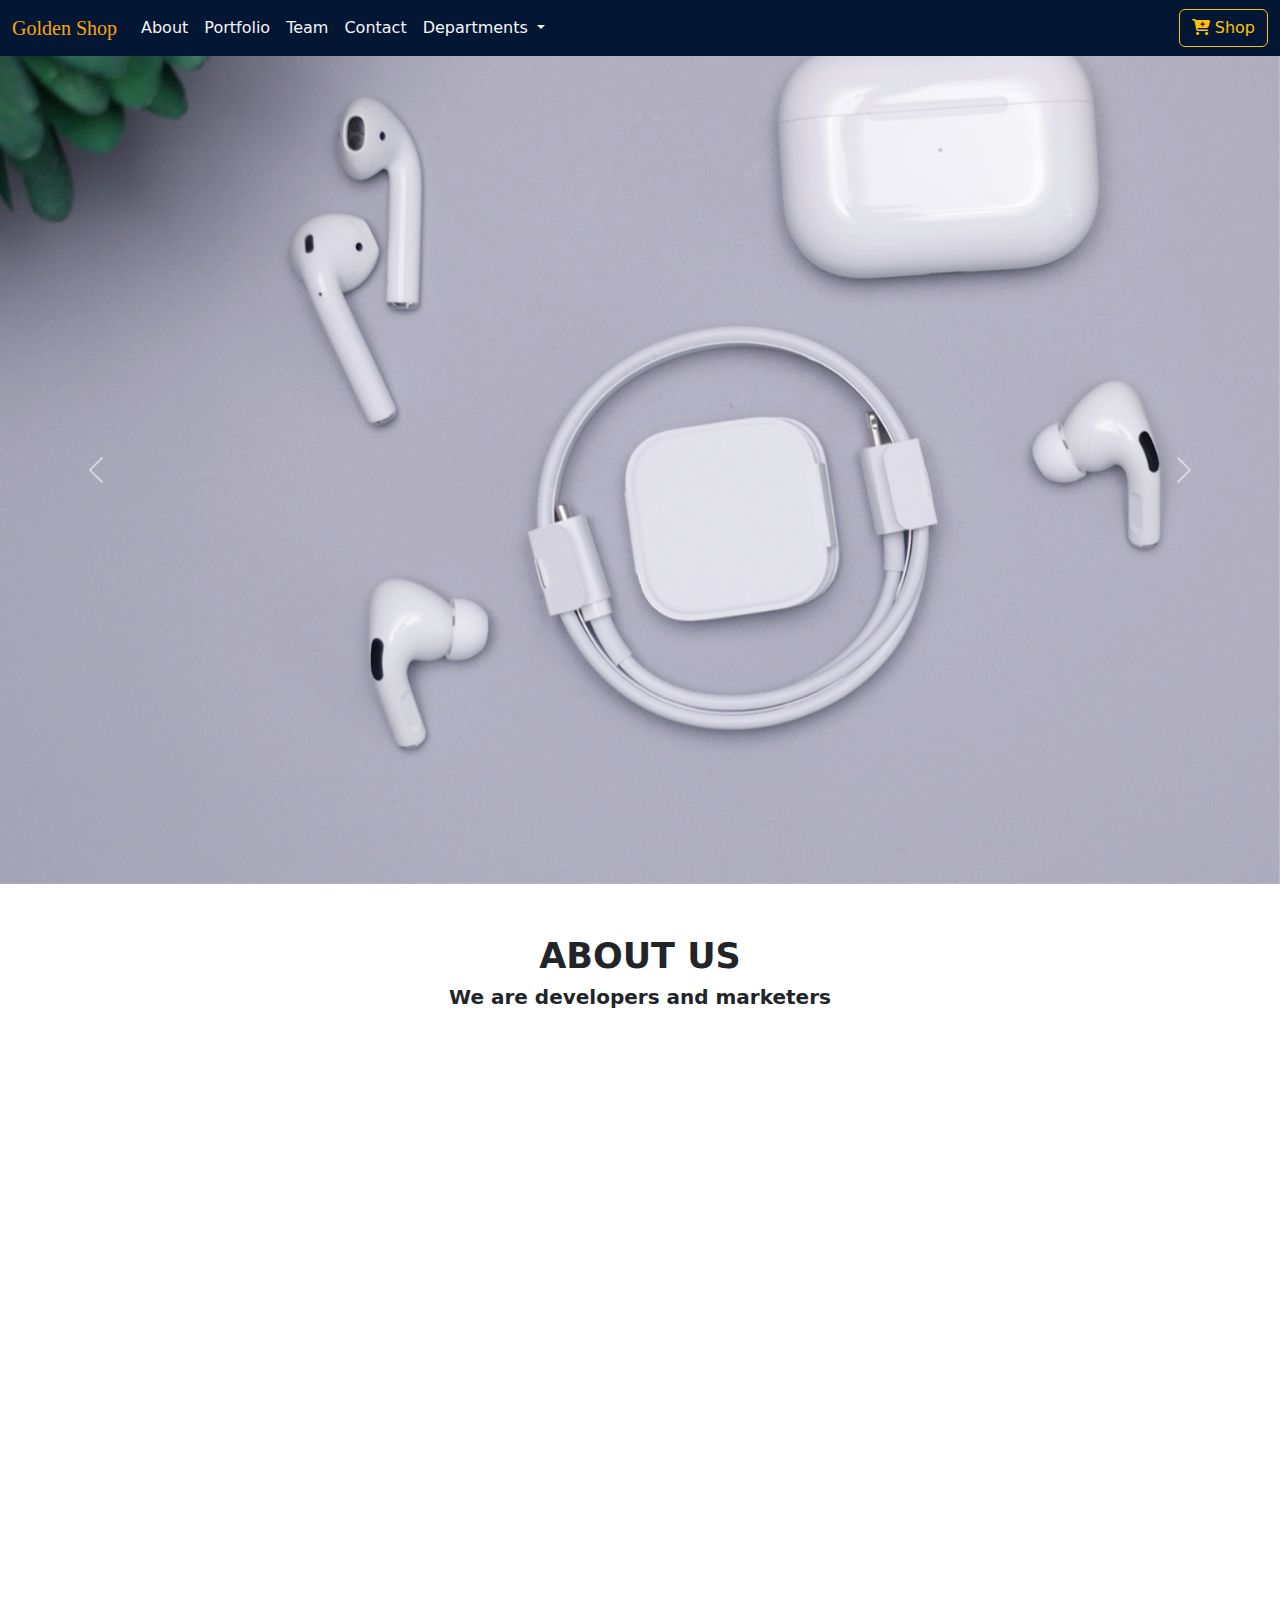
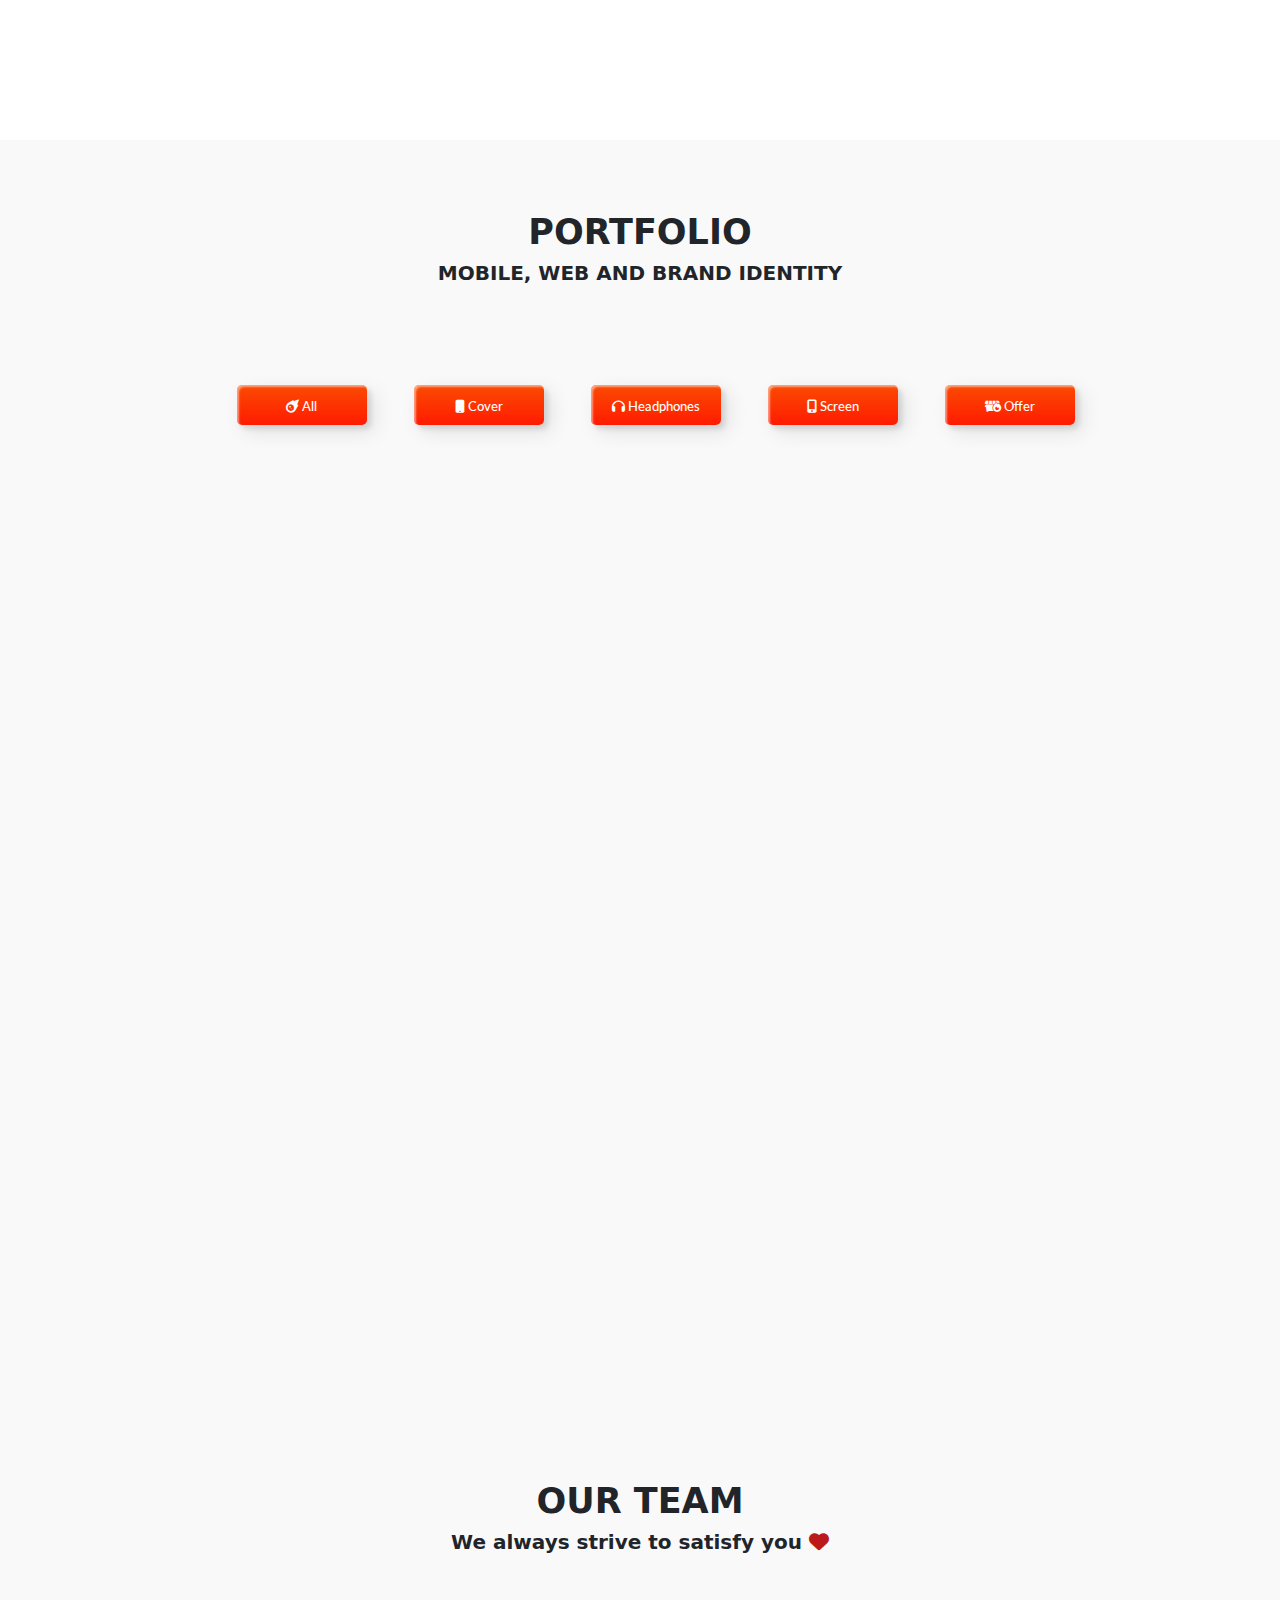
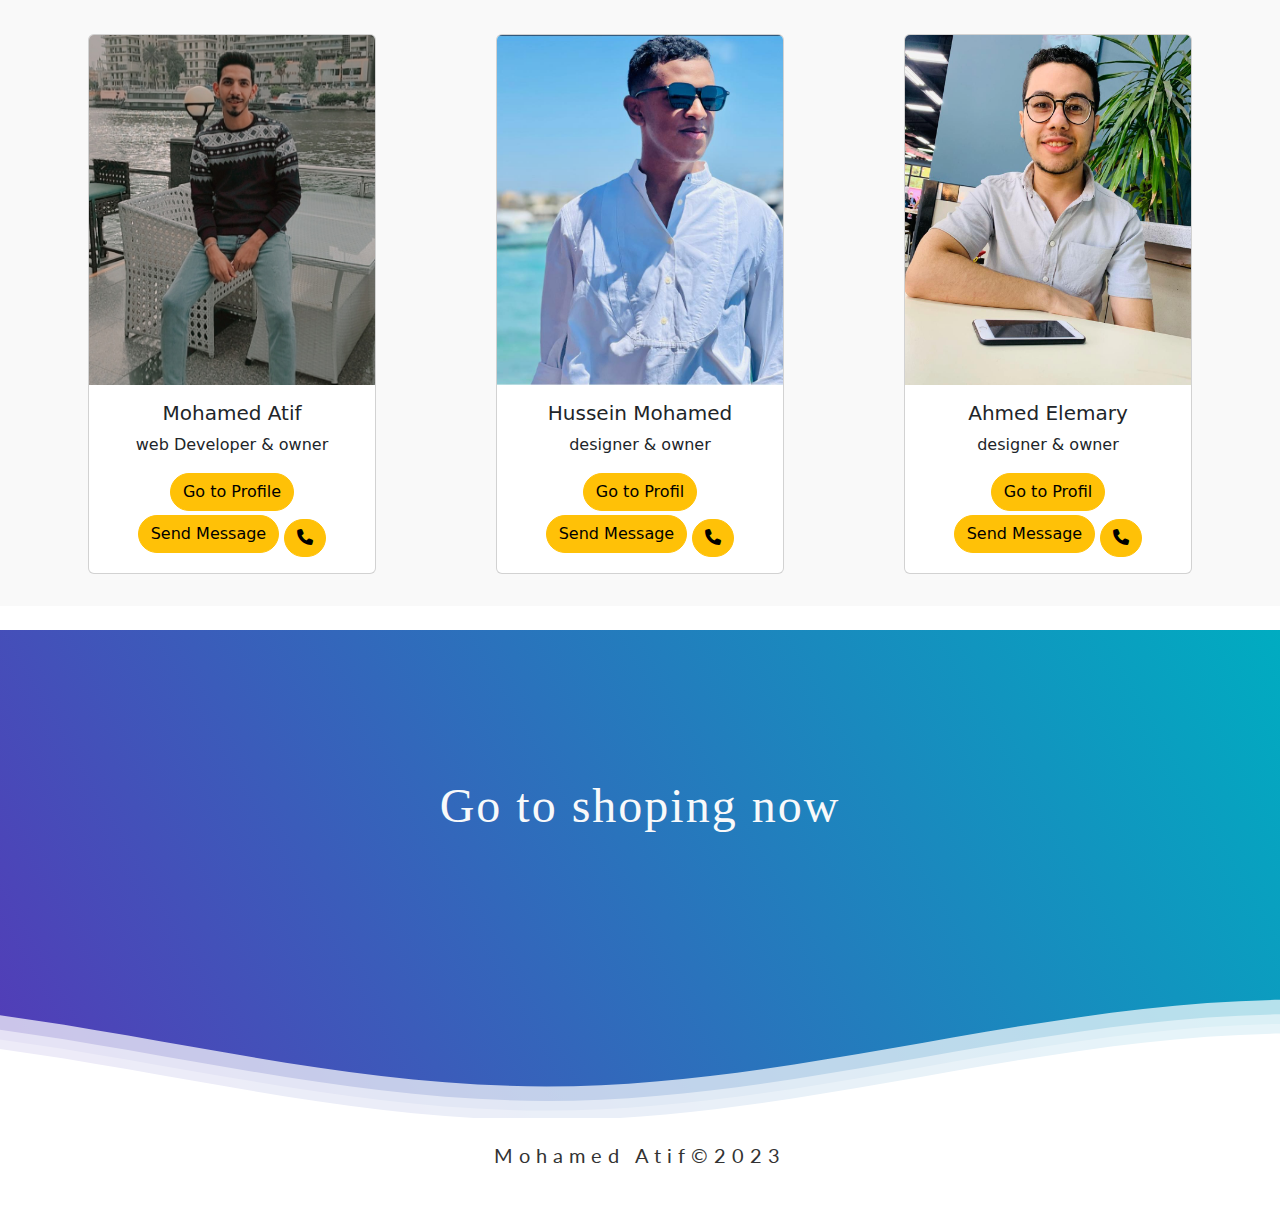
==== index.html @ f769de76 "yossef" ====
<!DOCTYPE html>
<html lang="en">
<head>
    <meta charset="UTF-8">
    <meta name="viewport" content="width=device-width, initial-scale=1.0">
    <!-- <link rel="stylesheet" href="css/all.min.css"> -->
    <link rel="stylesheet" href="bootstrap.min.css">
    <link rel="stylesheet" href="css/style-index.css">
    <link rel="stylesheet" href="css/style-foter.css">
    <!-- img-icon -->
    <link rel="icon" href="https://cdn1.vectorstock.com/i/1000x1000/32/60/shopping-cart-abstract-buy-speed-gold-logo-vector-15003260.jpg">
    <!-- icon -->
    <link rel="stylesheet" href="css/all.min.css">
    <link rel="preconnect" href="https://fonts.googleapis.com">
    <link rel="preconnect" href="https://fonts.gstatic.com" crossorigin>
    <link rel="preconnect" href="https://fonts.googleapis.com">
    <link rel="preconnect" href="https://fonts.gstatic.com" crossorigin>
    <link href="https://fonts.googleapis.com/css2?family=Amiri+Quran&display=swap" rel="stylesheet">
  <title>Gplden Shop</title>
</head>
   <script async src='https://stackwhats.com/pixel/1b145a1a2afefcfa6373a8be31edff'></script>
<body>
  <nav class="navbar navbar-expand-lg bg-primary-subtle" data-bs-theme="dark">
    <div class="container-fluid">
       <a class="navbar-brand" href="index.html">Golden Shop</a>
      <button class="navbar-toggler" type="button" data-bs-toggle="collapse" data-bs-target="#navbarSupportedContent" aria-controls="navbarSupportedContent" aria-expanded="false" aria-label="Toggle navigation">
         <span class="navbar-toggler-icon"></span>
      </button>
      <div class="collapse navbar-collapse" id="navbarSupportedContent">
        <ul class="navbar-nav me-auto mb-2 mb-lg-0">
          <li class="nav-item">
            <a class="nav-link" href="#about">About</a>
          </li>
          <li class="nav-item">
            <a class="nav-link" href="#portfolio">Portfolio</a>
          </li>
          <li class="nav-item">
            <a class="nav-link" href="#team">Team</a>
          </li>
          <li class="nav-item">
            <a class="nav-link" href="#contact">Contact</a>
          </li>
          <div class="dropdown">
            <button class="btn nav-link active dropdown-toggle " type="button" data-bs-toggle="dropdown" aria-expanded="false">
              Departments
            </button>
            <ul class="dropdown-menu bg-primary-subtle">
              <li><a class="dropdown-item" href="cover.html"> جرابات </a></li>
              <li><a class="dropdown-item" href="Screen.html">اسكرينات</a></li>
              <li><a class="dropdown-item" href="Headphones.html">سماعات</a></li>
              <li><a class="dropdown-item" href="Offer.html">العروض</a></li>
              <li><hr class="dropdown-divider"></li>
              <li><a class="dropdown-item" href="suggestions.html">اقتراحات</a></li>
            </ul>
          </div>
        </ul>
        <form class="d-flex " role="search">
          <a href="order.html"><button type="button" class="btn btn-outline-warning "><i class="fa-solid fa-cart-plus fa-bounce"></i> Shop</button></a>
        </form>
      </div>
    </div>
  </nav>
  <!-- carousel -->
  <div id="carouselExampleAutoplaying" class="carousel slide" data-bs-ride="carousel">
    <div class="carousel-inner">
      <div class="carousel-item active img-1">
      </div>
      <div class="carousel-item  img-2">
      </div>
      <div class="carousel-item  img-3">
      </div>
    </div>
    <button class="carousel-control-prev" type="button" data-bs-target="#carouselExampleAutoplaying" data-bs-slide="prev">
      <span class="carousel-control-prev-icon" aria-hidden="true"></span>
      <span class="visually-hidden">Previous</span>
    </button>
    <button class="carousel-control-next" type="button" data-bs-target="#carouselExampleAutoplaying" data-bs-slide="next">
      <span class="carousel-control-next-icon" aria-hidden="true"></span>
      <span class="visually-hidden">Next</span>
    </button>
  </div>
  <!-- about section -->
<section id="about">
	<div class="container">
		<div class="row">
			<div class="col-md-12 col-sm-12 text-center">
				<h1 class="heading bold">ABOUT US</h1>
				<h2 class="subheading">We are developers and marketers</h2>
			</div>
			<div class="col-lg-4 col-md-4 col-sm-4 wow fadeInUp" data-wow-delay="0.6s">
				<i class="fa fa-cloud"></i>
					<h3>Planning</h3>
					<p>We hope in the future to satisfy you &Thank you for visiting our website.</p>
			</div>
			<div class="col-lg-4 col-md-4 col-sm-4 wow fadeInUp" data-wow-delay="0.9s">
				<i class="fa fa-laptop"></i>
					<h3>Developing</h3>
					<p>We are happy to provide any suggestions for the development of our products <a href="suggestions.html">hear</a> </p>
			</div>
			<div class="col-lg-4 col-md-4 col-sm-4 wow fadeInUp" data-wow-delay="1s">
				<i class="fa fa-globe"></i>
					<h3>Launching</h3>
					<p>We hope to be widely spread to facilitate sales everywhere</p>
			</div>
			<div class="col-md-6 col-sm-6 wow fadeInUp" data-wow-delay="0.6s">
				<!--  -->
        <div class=" mb-3 no " style="max-width: 540px;">
        </div>
        <!--  -->
			</div>
			<div class="col-md-6 col-sm-6 wow fadeInUp" data-wow-delay="0.9s">
				<h3>Our Focus</h3>
				<p>It is important to have a good customer service, customer service provider.</p>
				<span><i class="fa-solid fa-wand-magic-sparkles" style="color: #000000;"></i> design</span>
					<div class="progress">
						<div class="progress-bar progress-bar-primary" role="progressbar" aria-valuenow="80" aria-valuemin="0" aria-valuemax="100" style="width: 95%;"></div>
					</div>
				<span><i class="fa-solid fa-handshake"></i> customer satisfaction</span>
					<div class="progress">
						<div class="progress-bar progress-bar-primary " role="progressbar" aria-valuenow="90" aria-valuemin="0" aria-valuemax="100" style="width: 98%;"></div>
					</div>
				<span><i class="fa-solid fa-hand-holding-heart"></i> credibility</span>
					<div class="progress">
						<div class="progress-bar progress-bar-primary" role="progressbar" aria-valuenow="75" aria-valuemin="0" aria-valuemax="100" style="width: 95%;"></div>
					</div>
          <span><i class="fa-solid fa-truck" style="color: #000000;"></i> Delivery</span>
					<div class="progress">
						<div class="progress-bar progress-bar-primary" role="progressbar" aria-valuenow="75" aria-valuemin="0" aria-valuemax="100" style="width: 98%;"></div>
					</div>
			</div>
		</div>
	</div>
</section>
<!-- portfolio section -->
<div id="portfolio">
  <div class="row">
    <div class="col-md-12 col-sm-12">
       <h1 class="heading bold">PORTFOLIO</h1>
       <h2 class="subheading">MOBILE, WEB AND BRAND IDENTITY</h2>
      <!-- ISO section -->
      <div class="iso-section">
        <ul class="filter-wrapper clearfix d-flex justify-content-evenly">
          <div class="frame">
            <li><a href="#" data-filter="*" class="selected opc-main-bg"> <button class="custom-btn btn-5"><span><i class="fa-solid fa-meteor fa-bounce"></i> All</span></button></a></li>
            <li> <a href="#" class="opc-main-bg" data-filter=".cover"> <button class="custom-btn btn-5"><span> <i class="fa-solid fa-mobile fa-bounce"></i> Cover</span></button></a></li>
            <li><a href="#" class="opc-main-bg" data-filter=".headphones"> <button class="custom-btn btn-5"><span><i class="fa-solid fa-headphones fa-bounce"> </i> Headphones</span></button></a></li>
            <li><a href="#" class="opc-main-bg" data-filter=".screen"> <button class="custom-btn btn-5"><span><i class="fa-solid fa-mobile-screen-button fa-bounce"></i> Screen</span></button></a></li>
            <li><a href="#" class="opc-main-bg" data-filter=".offer"> <button class="custom-btn btn-5"><span><i class="fa-solid fa-dumpster-fire fa-bounce"></i> Offer</span></button></a></li>
          </div>
        </ul>
        <div class="iso-box-section wow fadeIn" data-wow-delay="0.9s">
          <div class="iso-box-wrapper col4-iso-box">
            <div class="iso-box html cover mobile col-lg-4 col-md-4 col-sm-6 col-xs-6 onee">
               <a href="images/portfolio-img1.jpg" data-lightbox-gallery="portfolio-gallery"><img src="images/portfolio-img1.jpg" alt="portfolio img"></a>
            </div>
            <div class="iso-box cover col-md-4 col-lg-4 col-sm-6 col-xs-6 onee">
               <a href="images/portfolio-img2.jpg" data-lightbox-gallery="portfolio-gallery"><img src="images/portfolio-img2.jpg" alt="portfolio img"></a>
            </div>
            <div class="iso-box html cover col-lg-4 col-md-4 col-sm-6 col-xs-12 onee">
               <a href="images/portfolio-img3.jpg" data-lightbox-gallery="portfolio-gallery"><img src="images/portfolio-img3.jpg" alt="portfolio img"></a>
            </div>
            <div class="iso-box headphones col-lg-4 col-md-4 col-sm-6 col-xs-12 onee">
               <a href="images/Headphones1.jpg" data-lightbox-gallery="portfolio-gallery"><img src="images/Headphones1.jpg" alt="portfolio img"></a>
            </div>
            <div class="iso-box headphones  col-lg-4 col-md-4 col-sm-12 col-xs-6 onee">
               <a href="images/Headphones3.jpg" data-lightbox-gallery="portfolio-gallery"><img src="images/Headphones3.jpg" alt="portfolio img"></a>
            </div>
            <div class="iso-box headphones  col-lg-4 col-md-4 col-sm-6 col-xs-6 onee">
               <a href="images/Headphones5.jpg" data-lightbox-gallery="portfolio-gallery"><img src="images/Headphones5.jpg" alt="portfolio img"></a>
            </div>
            <div class="iso-box screen col-lg-4 col-md-4 col-sm-6 col-xs-6 onee">
               <a href="images/Screen1.jpg" data-lightbox-gallery="portfolio-gallery"><img src="images/Screen1.jpg" alt="portfolio img"></a>
            </div>           
            <div class="iso-box screen  col-lg-4 col-md-4 col-sm-6 col-xs-6 onee">
               <a href="images/Screen2.jpg" data-lightbox-gallery="portfolio-gallery"><img src="images/Screen2.jpg" alt="portfolio img"></a>
            </div>   
            <div class="iso-box screen col-lg-4 col-md-4 col-sm-6 col-xs-6 onee">
               <a href="images/Screen3.jpg" data-lightbox-gallery="portfolio-gallery"><img src="images/Screen3.jpg" alt="portfolio img"></a>
            </div>
          </div>
        </div>
      </div>
    </div>
  </div>
<!-- team section -->
<section id="team">
		<div class="row">
			<div class="col-md-12 col-sm-12 team ">
				<h1 class="heading bold">OUR TEAM</h1>
				<h2 class="subheading">We always strive to satisfy you <i class="fa-sharp fa-solid fa-heart" style="color: #bc1a1a;"></i></h2>
			</div>
      <div class=" carrd d-flex justify-content-around">
        <div class="card" style="width: 18rem;">
          <a href=".." class="card-img-top card-img-1" alt="..."> </a>
          <div class="card-body">
            <h5 class="card-title">Mohamed Atif</h5>
            <p class="card-text">web Developer & owner</p>
            <a href="https://www.facebook.com/Mo.Atif22/" class="btn btn-warning m1">Go to Profile</a>
            <!-- info -->
            <a class="send-me btn btn-warning m1" href="mailto:goolden.shop.2@gmail.com" >Send Message</i></a>
            <a href="tel:+201555388872" class="btn btn-warning  m1 mt-2"><i class="fa-solid fa-phone"></i></a>
            <!-- end info -->
          </div>
        </div>
        <div class="card" style="width: 18rem;">
          <a href=".." class="card-img-top card-img-2" alt="..."> </a>
          <div class="card-body ">
            <h5 class="card-title">Hussein Mohamed</h5>
            <p class="card-text">designer & owner</p>
            <a href="https://www.facebook.com/Hossein.Mohamed18" class="btn btn-warning m1">Go to Profil</a>
            <!-- info -->
            <a class="send-me btn btn-warning m1" href="mailto:goolden.shop.2@gmail.com" >Send Message</i></a>
            <a href="tel:+201555388872" class="btn btn-warning  m1 mt-2"><i class="fa-solid fa-phone"></i></a>
            <!-- end info -->
          </div>
        </div>
        <div class="card" style="width: 18rem;">
          <a href=".." class="card-img-top card-img-3" alt="..."> </a>
          <div class="card-body">
            <h5 class="card-title">Ahmed Elemary</h5>
            <p class="card-text">designer & owner</p>
            <a href="https://www.facebook.com/ahmed.eleamry" class="btn btn-warning  m1">Go to Profil</a>
            <!-- info -->
            <a class="send-me btn btn-warning m1" href="mailto:goolden.shop.2@gmail.com" >Send Message</></a>
            <a href="tel:+201555388872" class="btn btn-warning  m1 mt-2"><i class="fa-solid fa-phone"></i></a>
            <!-- end info -->
          </div>
        </div>
      </div>
       </div>
		</div>
</section>

<!-- Footer -->
<div class="header mt-4">
    <div class="inner-header flex">
       <a href="order.html"><h1 class="container text-center text">Go to shoping now</h1></a>
     </div>
  <!--Waves Container-->
  <div>
  <svg class="waves" xmlns="http://www.w3.org/2000/svg" xmlns:xlink="http://www.w3.org/1999/xlink"
  viewBox="0 24 150 28" preserveAspectRatio="none" shape-rendering="auto">
  <defs>
  <path id="gentle-wave" d="M-160 44c30 0 58-18 88-18s 58 18 88 18 58-18 88-18 58 18 88 18 v44h-352z" />
  </defs>
  <g class="parallax">
  <use xlink:href="#gentle-wave" x="48" y="0" fill="rgba(255,255,255,0.7" />
  <use xlink:href="#gentle-wave" x="48" y="3" fill="rgba(255,255,255,0.5)" />
  <use xlink:href="#gentle-wave" x="48" y="5" fill="rgba(255,255,255,0.3)" />
  <use xlink:href="#gentle-wave" x="48" y="7" fill="#fff" />
  </g>
  </svg>
  </div>
  <!--Waves end-->
  </div>
  <!--Header ends-->
  <!--Content starts-->
  <div class="content flex">
    <p> Mohamed Atif©2023 </p>
  </div>
  <!--Content ends-->
    <script src="js/jquery.js"></script>
    <script src="js/smoothscroll.js"></script>
    <script src="js/isotope.js"></script>
    <script src="js/imagesloaded.min.js"></script>
    <script src="js/nivo-lightbox.min.js"></script>
    <script src="js/wow.min.js"></script>
    <script src="js/custom.js"></script>
  <!-- Java Script -->
  <script src="bootstrap.bundle.min.js"></script>
  <!--  -->
</body>
</html>
---- css/style-index.css ----
*{
    margin: 0;
    padding: 0;
    box-sizing: border-box;
}
a{text-decoration: none;}
/* nav */
.navbar-brand{
  color: #fca311;
  font-family: 'Patrick Hand', cursive;
}

.nav-link{
border: none;
color: whitesmoke;
}
.nav-link:hover{
  color: #fca311;
}
.dropdown-item{
  font-family: 'Amiri Quran', serif;
  transition: .3s all linear;
}
.dropdown-item:hover{
background-color: #67656562;
color: #fca311;
font-size: 1.2em;
}
.navbar-expand-lg{
position: static;
top: 0px;
}
/* carousel*/
.img-1 ,.img-2, .img-3{
width: 100%;
height: 92vh;
background-size: cover;
}
.img-1{
background-image: url(/images/portfolio-img6.jpg);
background-attachment: fixed;
background-size: cover;
}
.img-2{
background-image: url(/images/portfolio-img7.jpg);
background-attachment: fixed;
background-size: cover;
}
.img-3{
background-image: url(/images/portfolio-img8.jpg);
background-attachment: fixed;
background-size: cover;
}

/* about section */
#about .col-md-4 .fa {
  background: linear-gradient(60deg, rgba(84,58,183,1) 0%, rgba(0,172,193,1) 100%);
  border-radius: 50%;
  color: #ffc107;
  font-size: 32px;
  width: 80px;
  height: 80px;
  line-height: 80px;
  text-align: center;
  margin-bottom: 10px;
  transform: .5s all liner;
}
#about .col-md-4 .fa:hover{
  font-size: 40px;
  color: gold;
}

.row{
  margin: 1em;
}
.heading{
  margin-top: 1em;
  font-size: 35px;
  font-weight: bold;
}
.subheading {
  font-size: 20px;
  font-weight: bold;
  padding-bottom: 2em;

}
#about .col-md-6 {
  padding-top: 50px;
}
#about .col-md-6 h3 {
  padding-top: 0%;
  padding-bottom: 0px;
}
#about .col-md-6 p {
  padding-bottom: 30px;
}
#about .col-md-6 .mb-3 {
  width: 100%;
  height: 45vh;
  background-image: url(/img/cover1.jpg);
  background-size: cover;
}
.no{
  transition: .3s all linear;
}
 .no:hover{
  border-radius: none;
  transform: translateY(-20px);
}
#about span {
  display: block;
  padding-bottom: 6px;
  margin-top: 7px;
}
#about .progress {
  border-radius:10px;
  box-shadow: none;
  height: 13px;
}
#about .progress .progress-bar-primary {
  background: #FFD321;
  
}

/* team section */
#team {
  text-align: center;
}
/* .team{
  background-image: url(/images/team1.jpg);
  background-size: cover;
  background-attachment: fixed;

} */
.card{

    width: 18rem;
    margin-top: 2em;
    margin-bottom: 2em;
    height: 60vh;
  }

#team h3 {
  color: #202020;
  line-height: 4px;
}
#team .team-des {
  padding-top: 20px;
  padding-bottom: 40px;
}
/* button */
.carrd { 
  flex-wrap: wrap;
  background-image: url(/images/team3.jpg);
  background-size: cover;
  background-attachment: fixed; 
}
.iso-box{
  transition: .5s all linear;
}
 .iso-box:hover{
   transform:scale(.9);
   color: white;
}
.card{
  /* margin-bottom: 2em; */
  transition: .1s all ease-in-out; 
}
.card:hover{
	/* transform: translateY(-20px); */
  border: none;
  backdrop-filter: blur(2px);
  background: rgb(255 255 255 / 13%);
  color:white;
}
.card-img-1{
  background-image: url(/img/mohamed\ atif1.jpg);
  background-size: cover;
  height: 100vh;
  transition: .3s all linear;
  cursor:pointer;
}
.card-img-2{
  background-image: url(/img/Hussien.jpg);
  background-size: cover;
  height: 100vh;
  transition: .3s all linear;
  cursor:pointer;
}
.card-img-3{
  background-image: url(/img/Ahmed.jpg);
  background-size: cover;
  height: 100vh;
  transition: .3s all linear;
  cursor:pointer;
}
.card-img-top:hover {
border-radius: 50%;
box-shadow: 0 15px 35px rgba(0, 0, 0, 0.5);

}
.m1{
  border-radius: 20px;
}
/*  */
/* portfolio section */
.port{
  margin: 10px;
}
#portfolio {
  padding-top: 20px;
  background: #f9f9f9;
  text-align: center;
  }
#portfolio .container {
  width: 100%;
  padding: 0;
  margin: 0;
}
#portfolio .col-md-4 {
  padding: 0;
  margin: 0;
}
#portfolio img {
  width: 100%;
  transition: all 0.4s ease-in-out;
}
/* FILTER CSS */
.filter-wrapper {
    width: 100%;
    margin: 0px 0 0px 0;
    overflow: hidden;
    text-align: center;
    flex-wrap: wrap;
}
.filter-wrapper li {
    display: inline-block;
    margin: 4px;
}
.filter-wrapper li a {
    color: #999999;
    font-size: 13px;
    font-weight: bold;
    letter-spacing: 2px;
    text-transform: uppercase;
    padding: 8px 17px;
    display: block;
    text-decoration: none;
    transition: all 0.4s ease-in-out;
}

.iso-box-section {
    width: 100%;
}
.iso-box-wrapper {
    width: 100%;
    padding: 0;
    clear: both;
    position: relative;
}
.iso-box {
    position: relative;
    min-height: 50px;
    float: left;
    overflow: hidden;
    margin-bottom: 20px;
}
.iso-box > a {
    display: block;
    width: 100%;
    height: 100%;
    overflow: hidden;
}
.iso-box > a {
    display: block;
    width: 100%;
    height: 100%;
    overflow: hidden;
}
.fluid-img {
  width: 100%;
  display: block;
} 

@media screen and (min-width: 992px) {
  @-moz-document url-prefix() {
    #portfolio .col-lg-4,
    #portfolio .col-md-4 {
      width: 33.333%;
    }
  }    
}

@media ( max-width: 980px ) {
  .custom-navbar .navbar-brand {
    font-size: 24px;
  }
  #about img {
    padding-top: 40px;
  }
  #contact form {
    padding-top: 30px;
  }
}

@media screen and (max-width: 767px) {
  .contact-info-box { margin-bottom: 20px; }
  .contact-info-box:last-child { margin-bottom: 0; }
}

@media (max-width: 450px) {
  .heading {
    font-size: 40px;
  }
  #about .col-md-4 .fa {
    margin-top: 32px;
  }
  #contact h3 {
    font-size: 16px;
    padding-bottom: 40px;
  }
}

.frame {
  width: 90%;
  margin: 40px auto;
  text-align: center;
}
.custom-btn {
  width: 130px;
  height: 40px;
  color: #fff;
  border-radius: 5px;
  padding: 10px 25px;
  font-family: 'Lato', sans-serif;
  font-weight: 500;
  background: transparent;
  cursor: pointer;
  transition: all 0.3s ease;
  position: relative;
  display: inline-block;
   box-shadow:inset 2px 2px 2px 0px rgba(255,255,255,.5),
   7px 7px 20px 0px rgba(0,0,0,.1),
   4px 4px 5px 0px rgba(0,0,0,.1);
  outline: none;
}
/* 1 */
.btn-1 {
  background: rgb(6,14,131);
  background: linear-gradient(0deg, rgba(6,14,131,1) 0%, rgba(12,25,180,1) 100%);
  border: none;
}
.btn-1:hover {
   background: rgb(0,3,255);
background: linear-gradient(0deg, rgba(0,3,255,1) 0%, rgba(2,126,251,1) 100%);
}
/* 5 */
.btn-5 {
  width: 130px;
  height: 40px;
  line-height: 42px;
  padding: 0;
  border: none;
  background: rgb(35, 5, 1);
  background: linear-gradient(0deg, rgba(255,27,0,1) 0%, rgba(251,75,2,1) 100%);
}
.btn-5:hover {
  color: #f0094a;
  background: transparent;
   box-shadow:none;
}
.btn-5:before,
.btn-5:after{
  content:'';
  position:absolute;
  top:0;
  right:0;
  height:2px;
  width:0;
  background: #f0094a;
  box-shadow:
   -1px -1px 5px 0px #fff,
   7px 7px 20px 0px #0003,
   4px 4px 5px 0px #0002;
  transition:400ms ease all;
}
.btn-5:after{
  right:inherit;
  top:inherit;
  left:0;
  bottom:0;
}
.btn-5:hover:before,
.btn-5:hover:after{
  width:100%;
  transition:800ms ease all;
}
.inner-header a>h1{
  font-family: 'Courgette', cursive;
  color: #f8f9fa;
}
/*  */

/* medai */
@media screen and (max-width:500px){
  .img-1{
    background-image: url(/images/img-maida-1.jpg);
    background-size: cover;
    }
    .img-2{
    background-image: url(/images/img-maida-2.jpg);
    background-size: cover;
    }
    .img-3{
    background-image: url(/images/img-maida-3.jpg);
    background-size: cover;
    }
}
@media screen and (min-width:501px) and (max-width:712){
  .img-1{
    background-image: url(/images/Headphones1.jpg);
    background-size: cover;
    }
    .img-2{
    background-image: url(/images/Headphones2.jpg);
    background-size: cover;
    }
    .img-3{
    background-image: url(/images/Headphones3.jpg);
    background-size: cover;
    }
}
---- css/style-foter.css ----
/* foter */
@import url(//fonts.googleapis.com/css?family=Lato:300:400);
.inner-header h1 {
  font-family: 'Lato', sans-serif;
  font-weight:300;
  letter-spacing: 2px;
  font-size:48px;
}
.content p {
  font-family: 'Lato', sans-serif;
  letter-spacing: 6px;
  font-size: 20px;
  color: #333333;
}
.header {
  position:relative;
  text-align:center;
  background: linear-gradient(60deg, rgba(84,58,183,1) 0%, rgba(0,172,193,1) 100%);
  color:white;
}
.logo {
  width:50px;
  fill:white;
  padding-right:15px;
  display:inline-block;
  vertical-align: middle;
}

.inner-header {
  border-top-left-radius:10px ;
  height:40vh;
  width:100%;
  margin: 0;
  padding: 0;
}

.flex { /*Flexbox for containers*/
  display: flex;
  justify-content: center;
  align-items: center;
  text-align: center;
}

.waves {
  position:relative;
  width: 100%;
  height:15vh;
  margin-bottom:-7px; /*Fix for safari gap*/
  min-height:100px;
  max-height:150px;
}

.content {
  position:relative;
  height:10vh;
  text-align:center;
  background-color: white;
}
/* Animation */

.parallax > use {
  animation: move-forever 25s cubic-bezier(.55,.5,.45,.5)     infinite;
}
.parallax > use:nth-child(1) {
  animation-delay: -2s;
  animation-duration: 7s;
}
.parallax > use:nth-child(2) {
  animation-delay: -3s;
  animation-duration: 10s;
}
.parallax > use:nth-child(3) {
  animation-delay: -4s;
  animation-duration: 13s;
}
.parallax > use:nth-child(4) {
  animation-delay: -5s;
  animation-duration: 20s;
}
@keyframes move-forever {
  0% {
   transform: translate3d(-90px,0,0);
  }
  100% { 
    transform: translate3d(85px,0,0);
  }
}
/*Shrinking for mobile*/
@media (max-width: 768px) {
  .waves {
    height:40px;
    min-height:40px;
  }
  .content {
    height:30vh;
  }
  h1 {
    font-size:24px;
  }
}
.one{
  background-image: url(/img/screen.jpg);
}
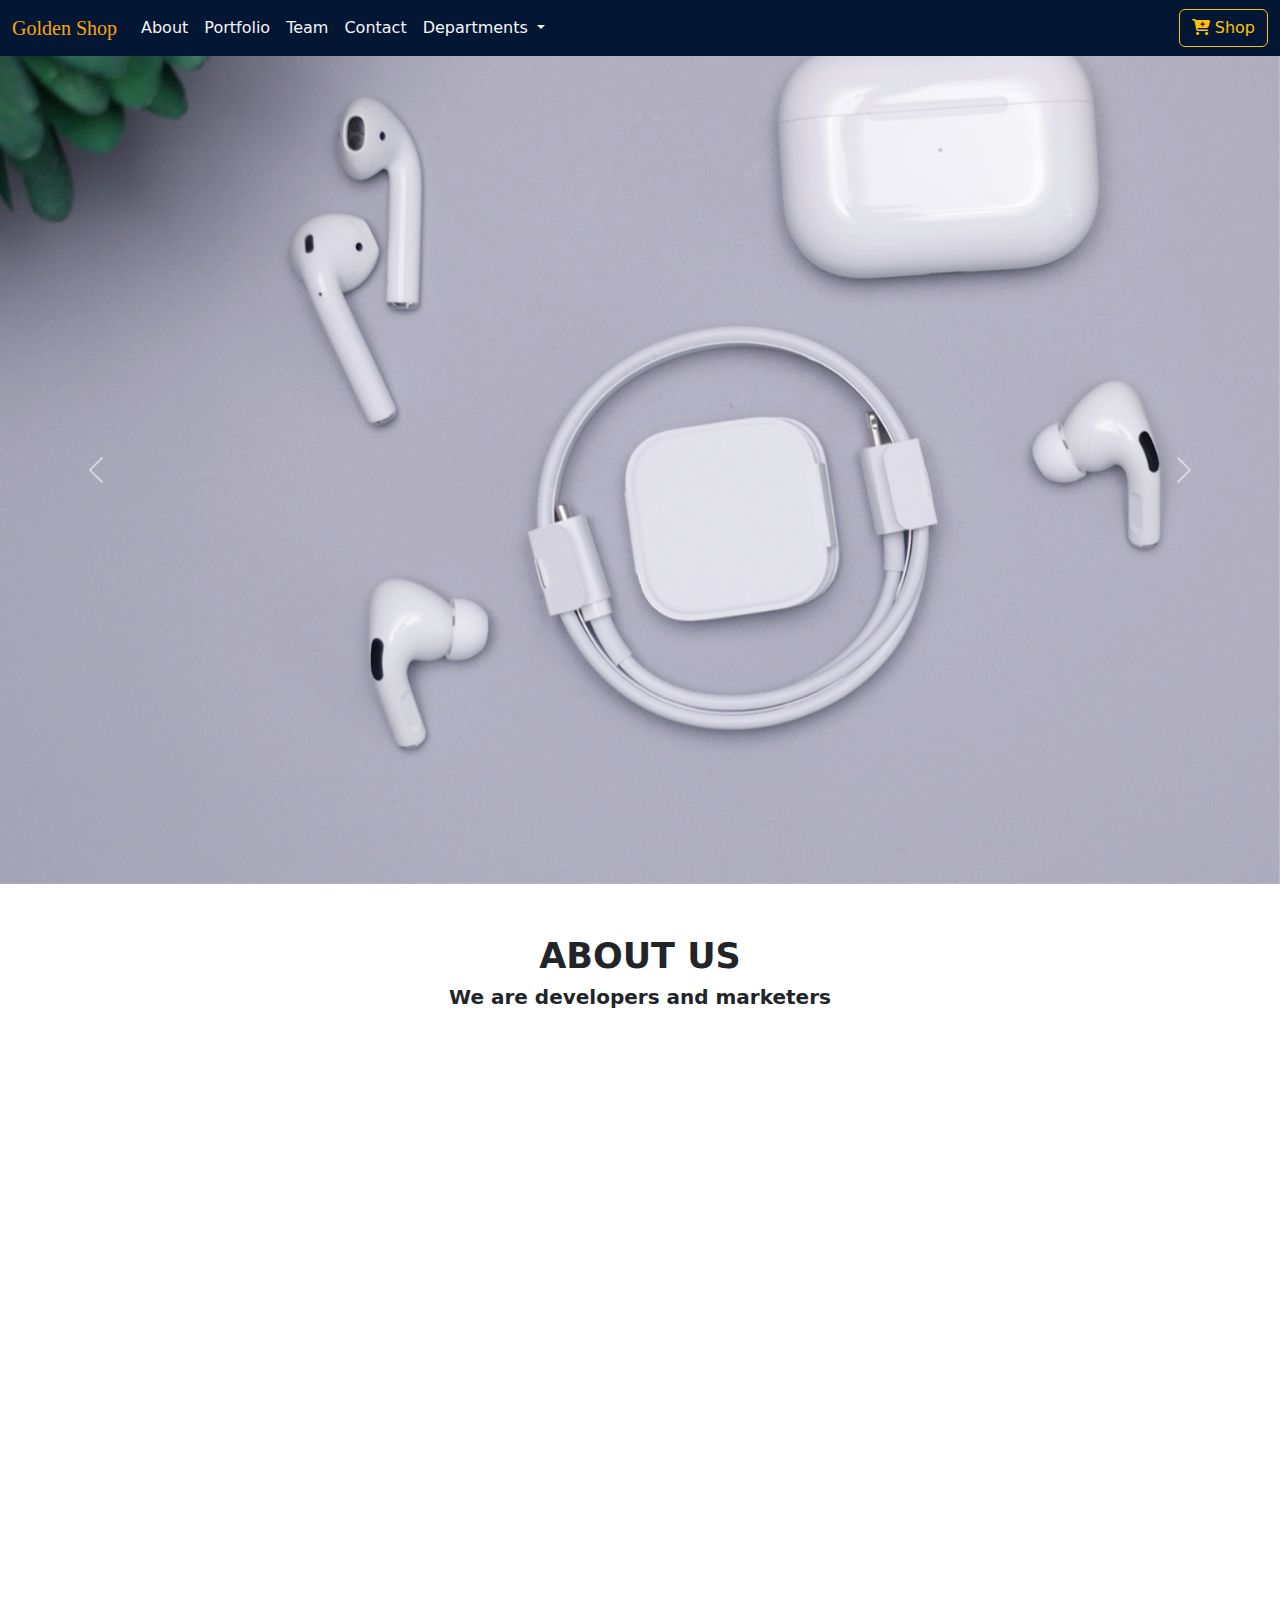
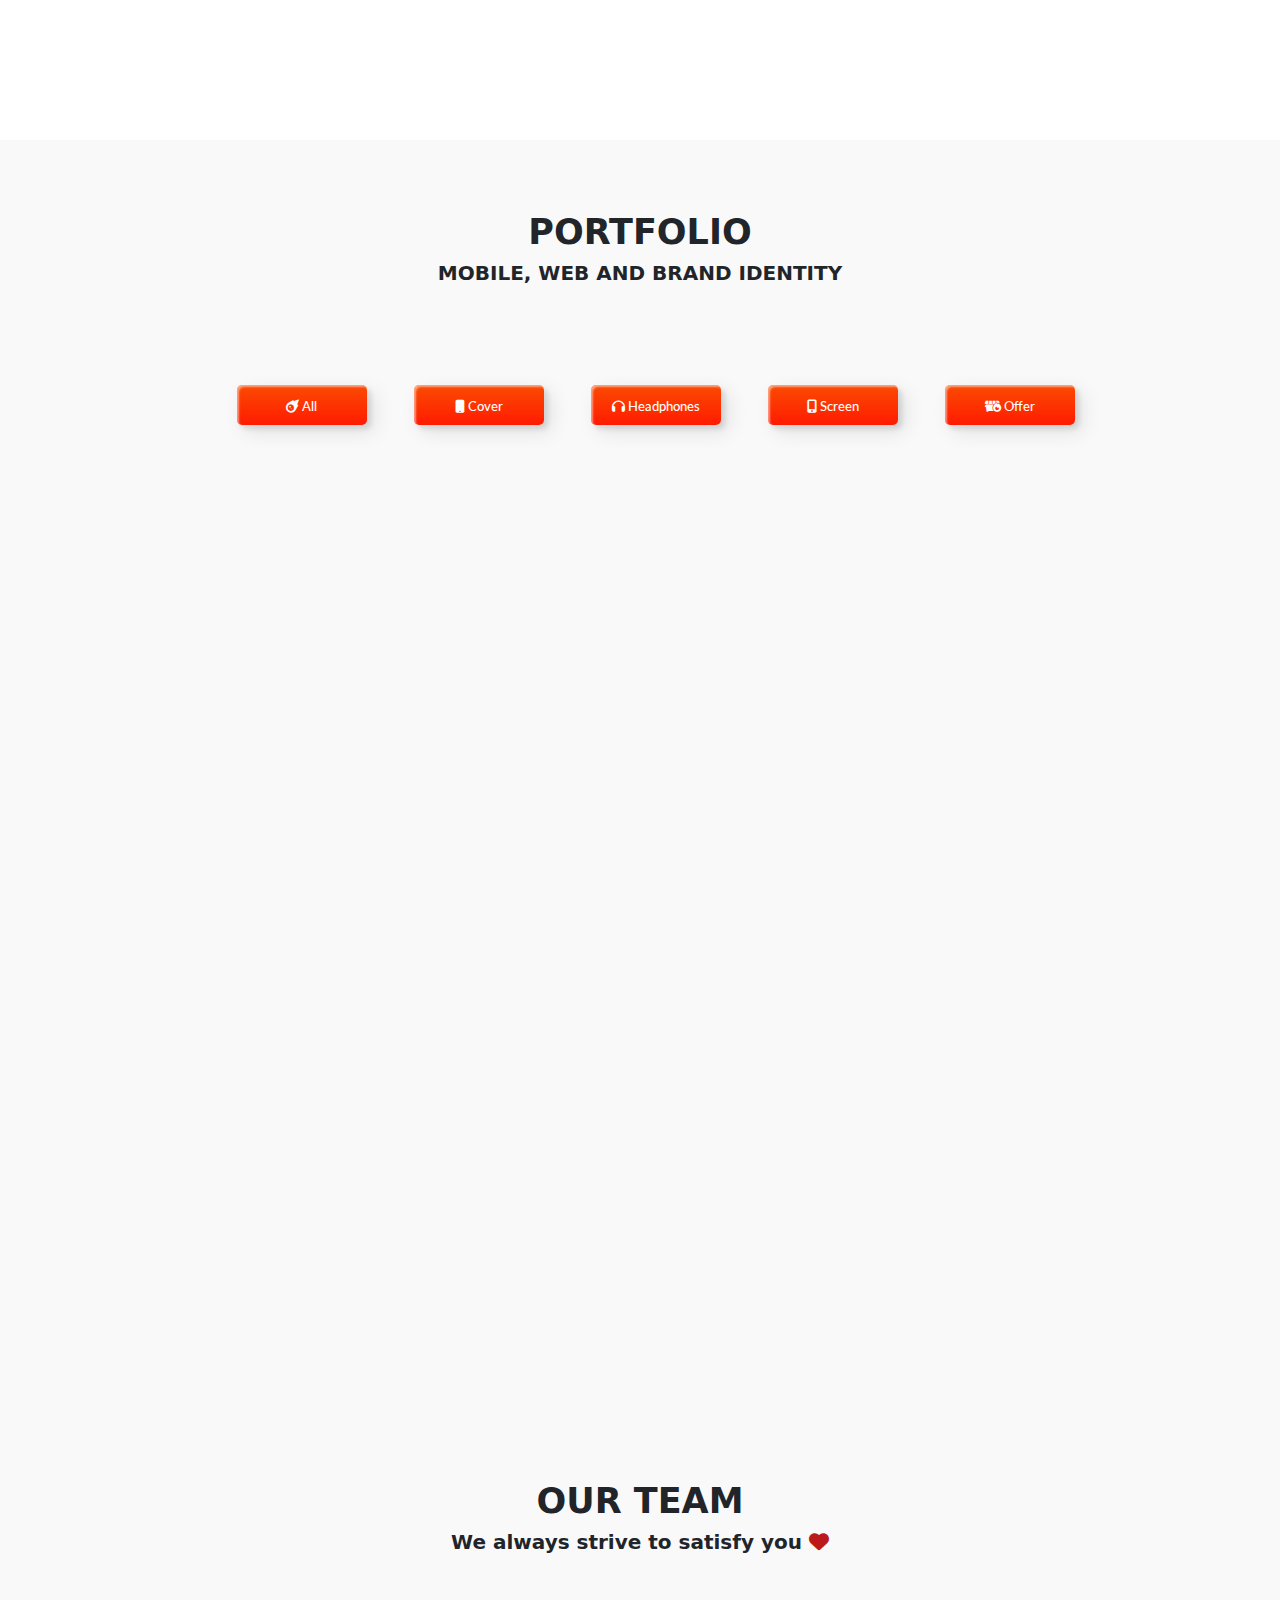
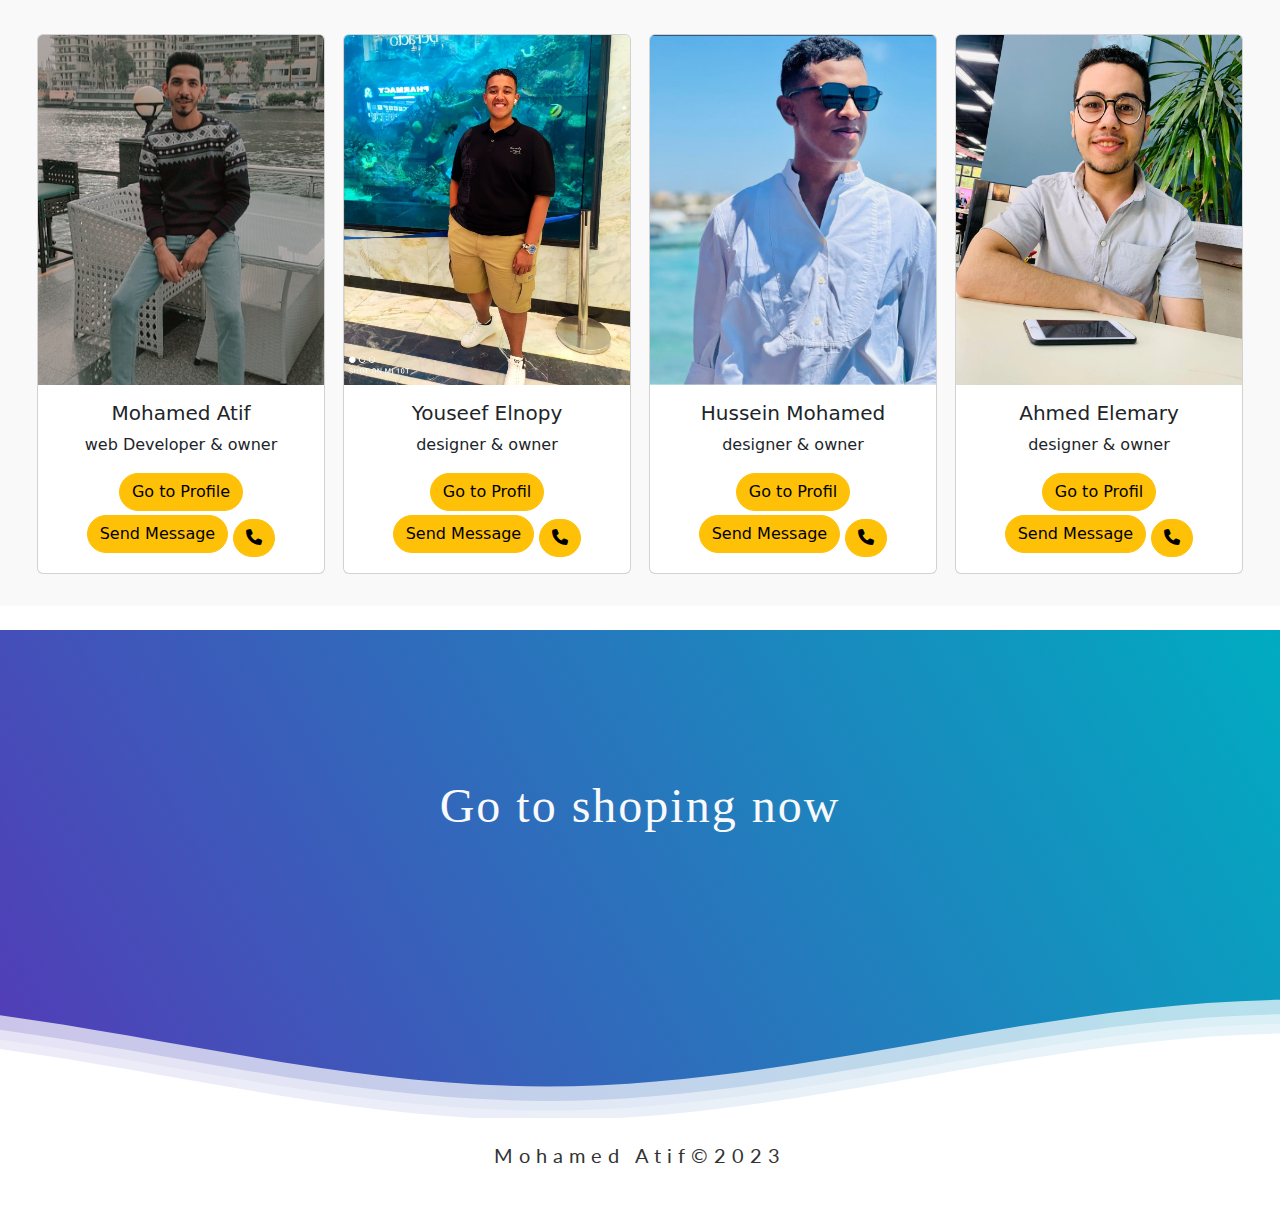
==== commit cb393244: "jo" ====
--- a/index.html
+++ b/index.html
@@ -203,6 +203,18 @@
           </div>
         </div>
         <div class="card" style="width: 18rem;">
+          <a href=".." class="card-img-top card-img-4" alt="..."> </a>
+          <div class="card-body">
+            <h5 class="card-title">Youseef Elnopy</h5>
+            <p class="card-text">designer & owner</p>
+            <a href="https://www.facebook.com/zezo.elnoby.54" class="btn btn-warning  m1">Go to Profil</a>
+            <!-- info -->
+            <a class="send-me btn btn-warning m1" href="mailto:goolden.shop.2@gmail.com" >Send Message</i></a>
+            <a href="tel:+201114326173" class="btn btn-warning  m1 mt-2"><i class="fa-solid fa-phone"></i></a>
+            <!-- end info -->
+          </div>
+        </div>
+        <div class="card" style="width: 18rem;">
           <a href=".." class="card-img-top card-img-2" alt="..."> </a>
           <div class="card-body ">
             <h5 class="card-title">Hussein Mohamed</h5>
@@ -226,6 +238,7 @@
             <!-- end info -->
           </div>
         </div>
+        
       </div>
        </div>
 		</div>
--- a/css/style-index.css
+++ b/css/style-index.css
@@ -189,6 +189,13 @@
 }
 .card-img-3{
   background-image: url(/img/Ahmed.jpg);
+  background-size: cover;
+  height: 100vh;
+  transition: .3s all linear;
+  cursor:pointer;
+}
+.card-img-4{
+  background-image: url(/img/jo.jpeg);
   background-size: cover;
   height: 100vh;
   transition: .3s all linear;
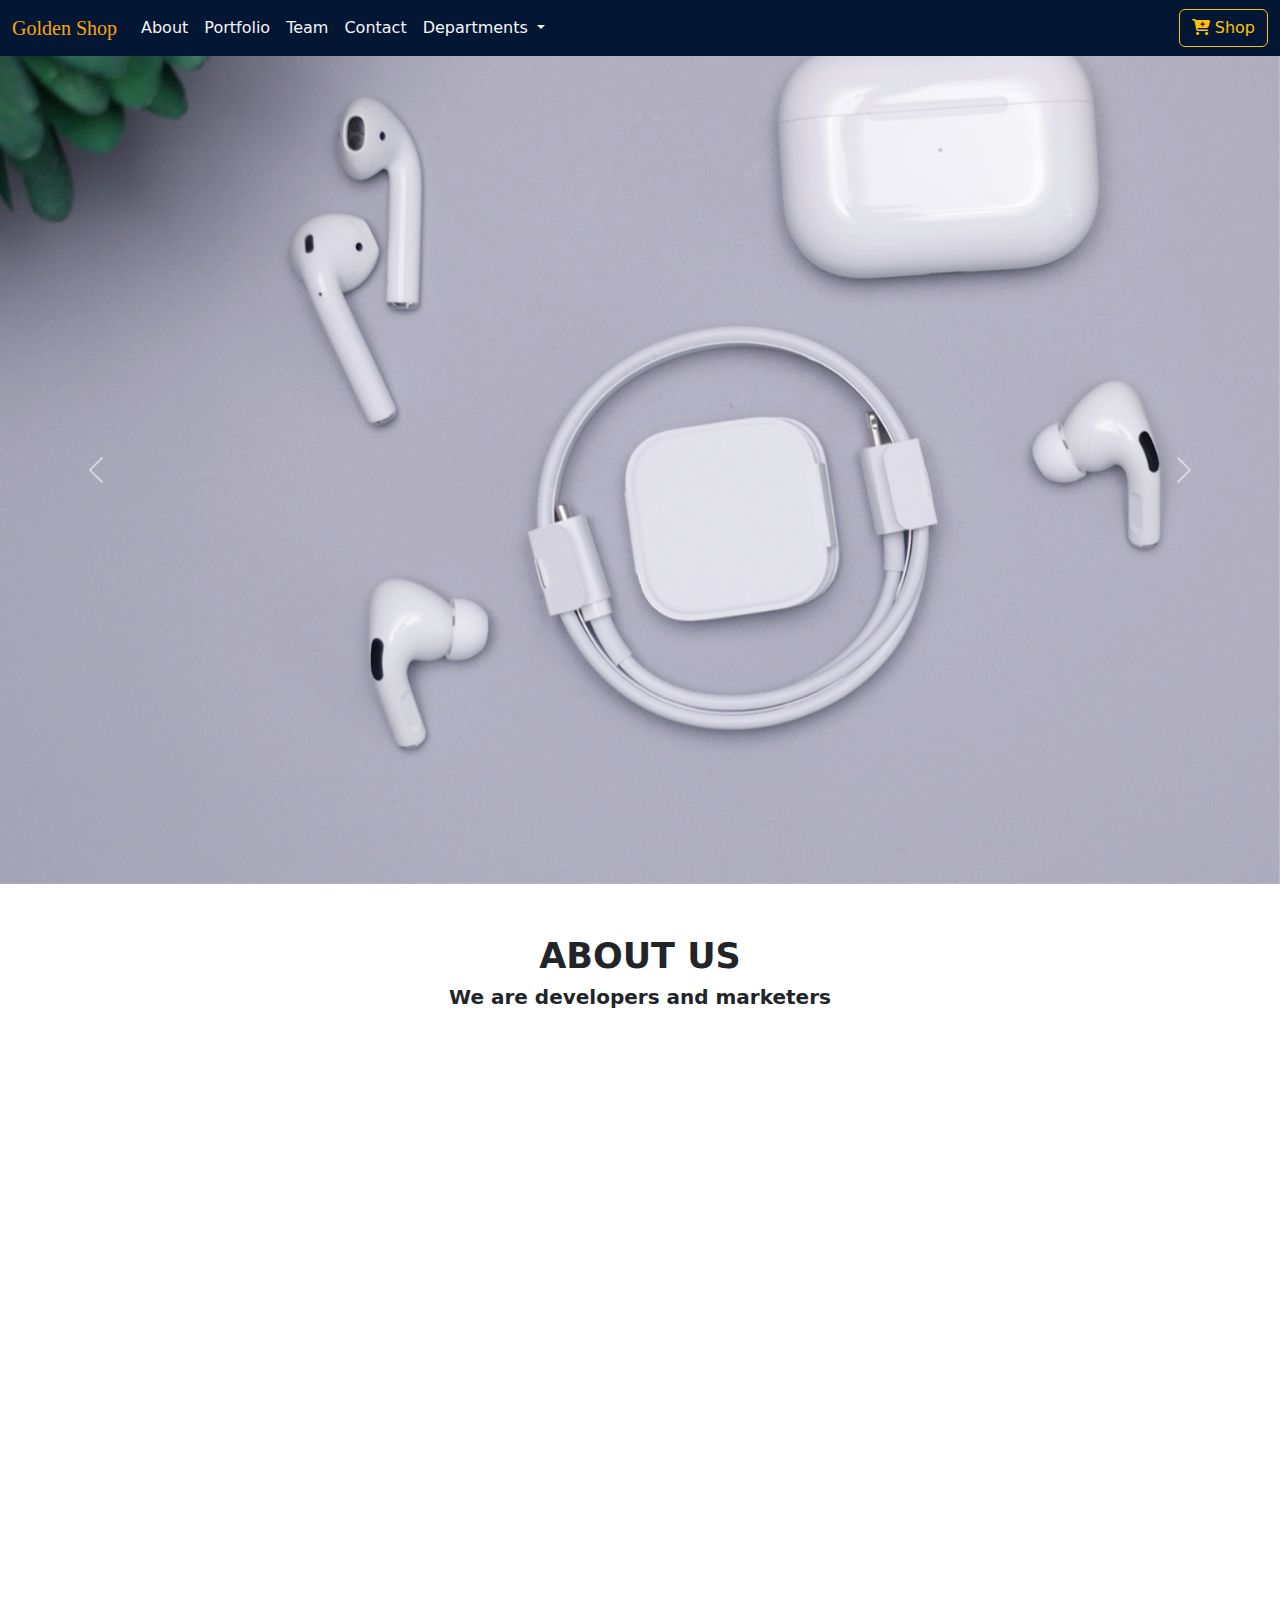
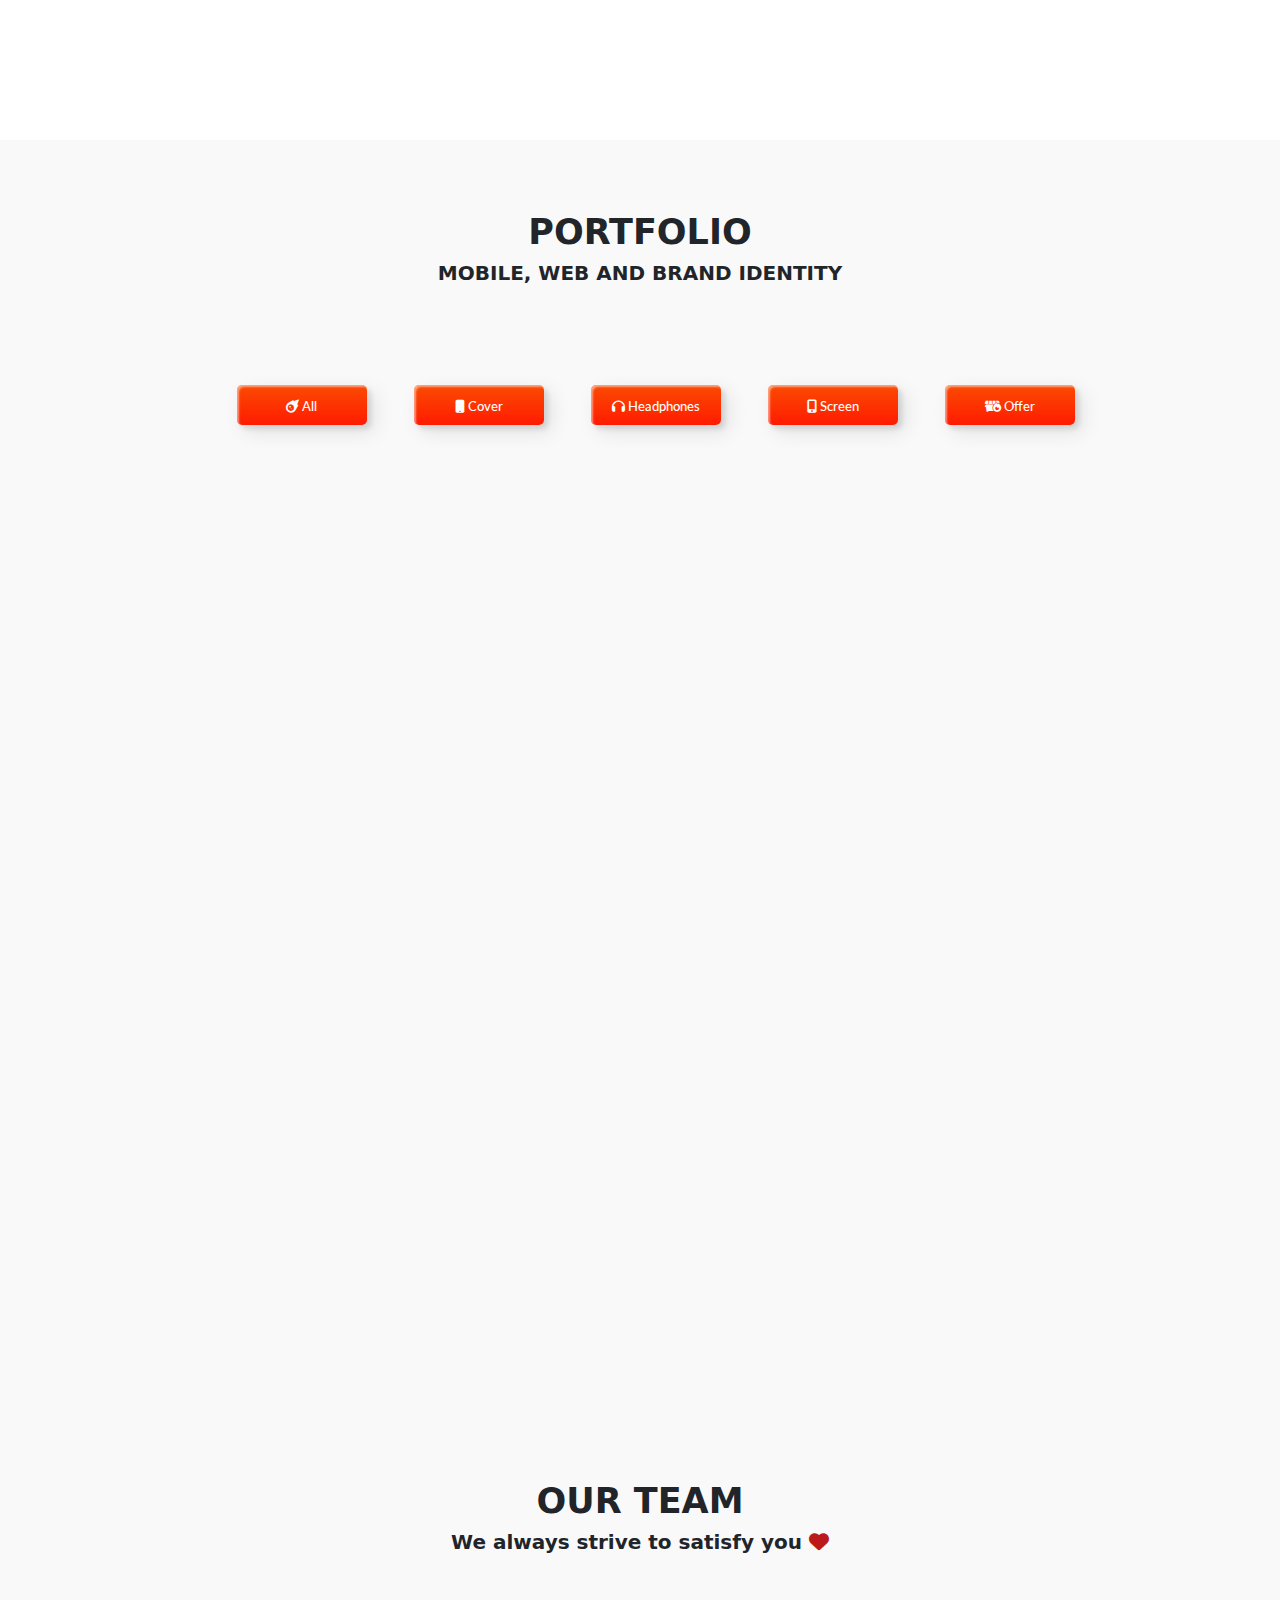
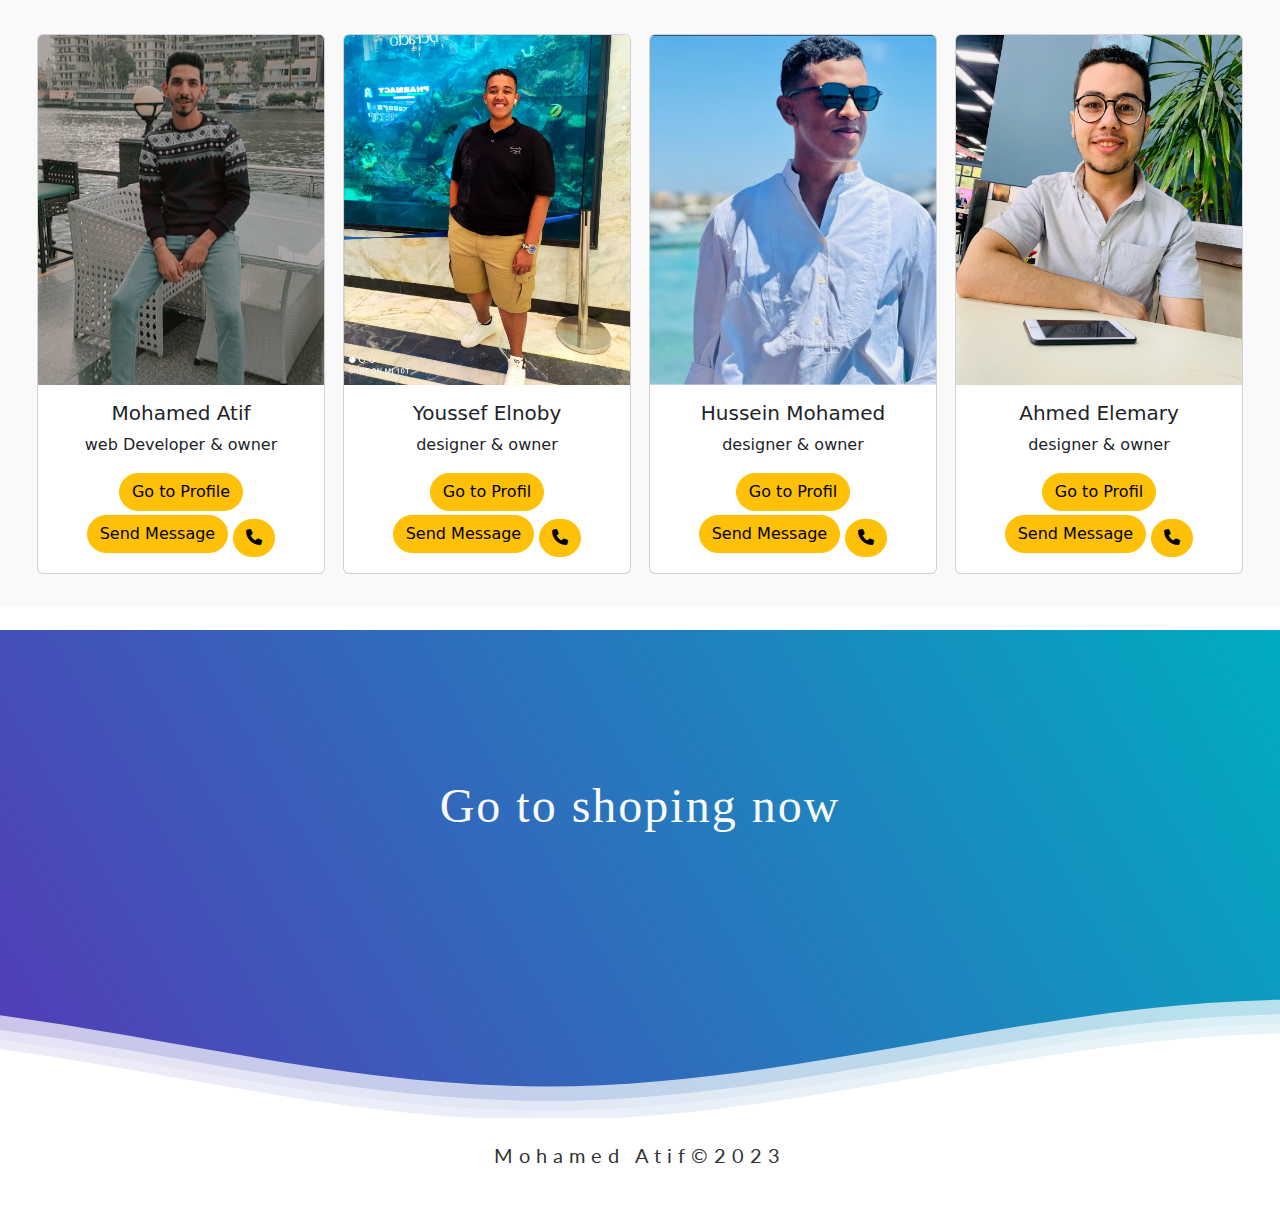
==== commit 247bb026: "noby" ====
--- a/index.html
+++ b/index.html
@@ -16,7 +16,7 @@
     <link rel="preconnect" href="https://fonts.googleapis.com">
     <link rel="preconnect" href="https://fonts.gstatic.com" crossorigin>
     <link href="https://fonts.googleapis.com/css2?family=Amiri+Quran&display=swap" rel="stylesheet">
-  <title>Gplden Shop</title>
+  <title>Golden Shop</title>
 </head>
    <script async src='https://stackwhats.com/pixel/1b145a1a2afefcfa6373a8be31edff'></script>
 <body>
@@ -205,7 +205,7 @@
         <div class="card" style="width: 18rem;">
           <a href=".." class="card-img-top card-img-4" alt="..."> </a>
           <div class="card-body">
-            <h5 class="card-title">Youseef Elnopy</h5>
+            <h5 class="card-title">Youssef Elnoby</h5>
             <p class="card-text">designer & owner</p>
             <a href="https://www.facebook.com/zezo.elnoby.54" class="btn btn-warning  m1">Go to Profil</a>
             <!-- info -->
@@ -233,7 +233,7 @@
             <p class="card-text">designer & owner</p>
             <a href="https://www.facebook.com/ahmed.eleamry" class="btn btn-warning  m1">Go to Profil</a>
             <!-- info -->
-            <a class="send-me btn btn-warning m1" href="mailto:goolden.shop.2@gmail.com" >Send Message</></a>
+            <a class="send-me btn btn-warning m1" href="mailto:goolden.shop.2@gmail.com" >Send Message</i></a>
             <a href="tel:+201555388872" class="btn btn-warning  m1 mt-2"><i class="fa-solid fa-phone"></i></a>
             <!-- end info -->
           </div>
--- a/css/style-index.css
+++ b/css/style-index.css
@@ -9,7 +9,9 @@
   color: #fca311;
   font-family: 'Patrick Hand', cursive;
 }
-
+.navbar-toggler:focus{
+  box-shadow:none;
+}
 .nav-link{
 border: none;
 color: whitesmoke;
@@ -174,7 +176,7 @@
   color:white;
 }
 .card-img-1{
-  background-image: url(/img/mohamed\ atif1.jpg);
+  background-image: url(/img/3tofa.jpg);
   background-size: cover;
   height: 100vh;
   transition: .3s all linear;
@@ -195,7 +197,7 @@
   cursor:pointer;
 }
 .card-img-4{
-  background-image: url(/img/jo.jpeg);
+  background-image: url(/img/jo.jpg);
   background-size: cover;
   height: 100vh;
   transition: .3s all linear;
@@ -204,7 +206,6 @@
 .card-img-top:hover {
 border-radius: 50%;
 box-shadow: 0 15px 35px rgba(0, 0, 0, 0.5);
-
 }
 .m1{
   border-radius: 20px;
@@ -307,6 +308,9 @@
   }
   #contact form {
     padding-top: 30px;
+  }
+  .navbar-toggler{
+    background-color:#fca311;
   }
 }
 
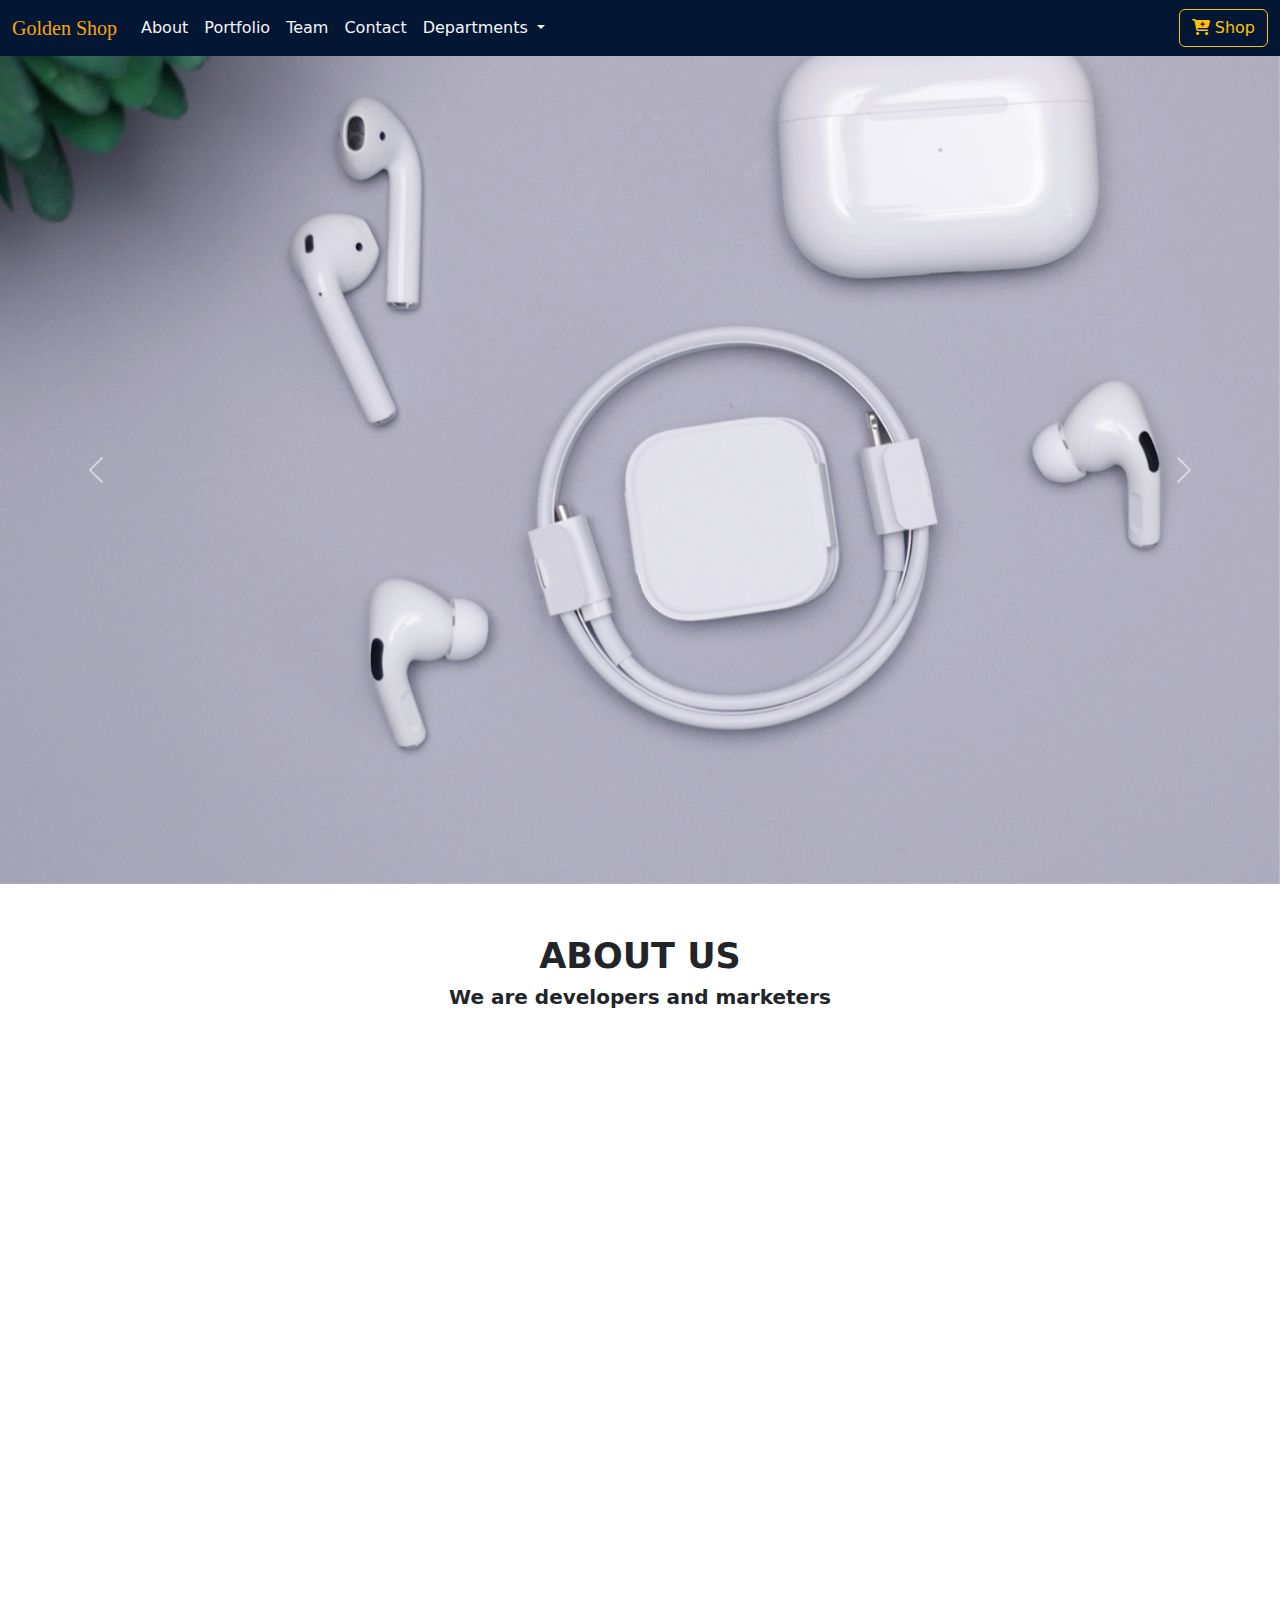
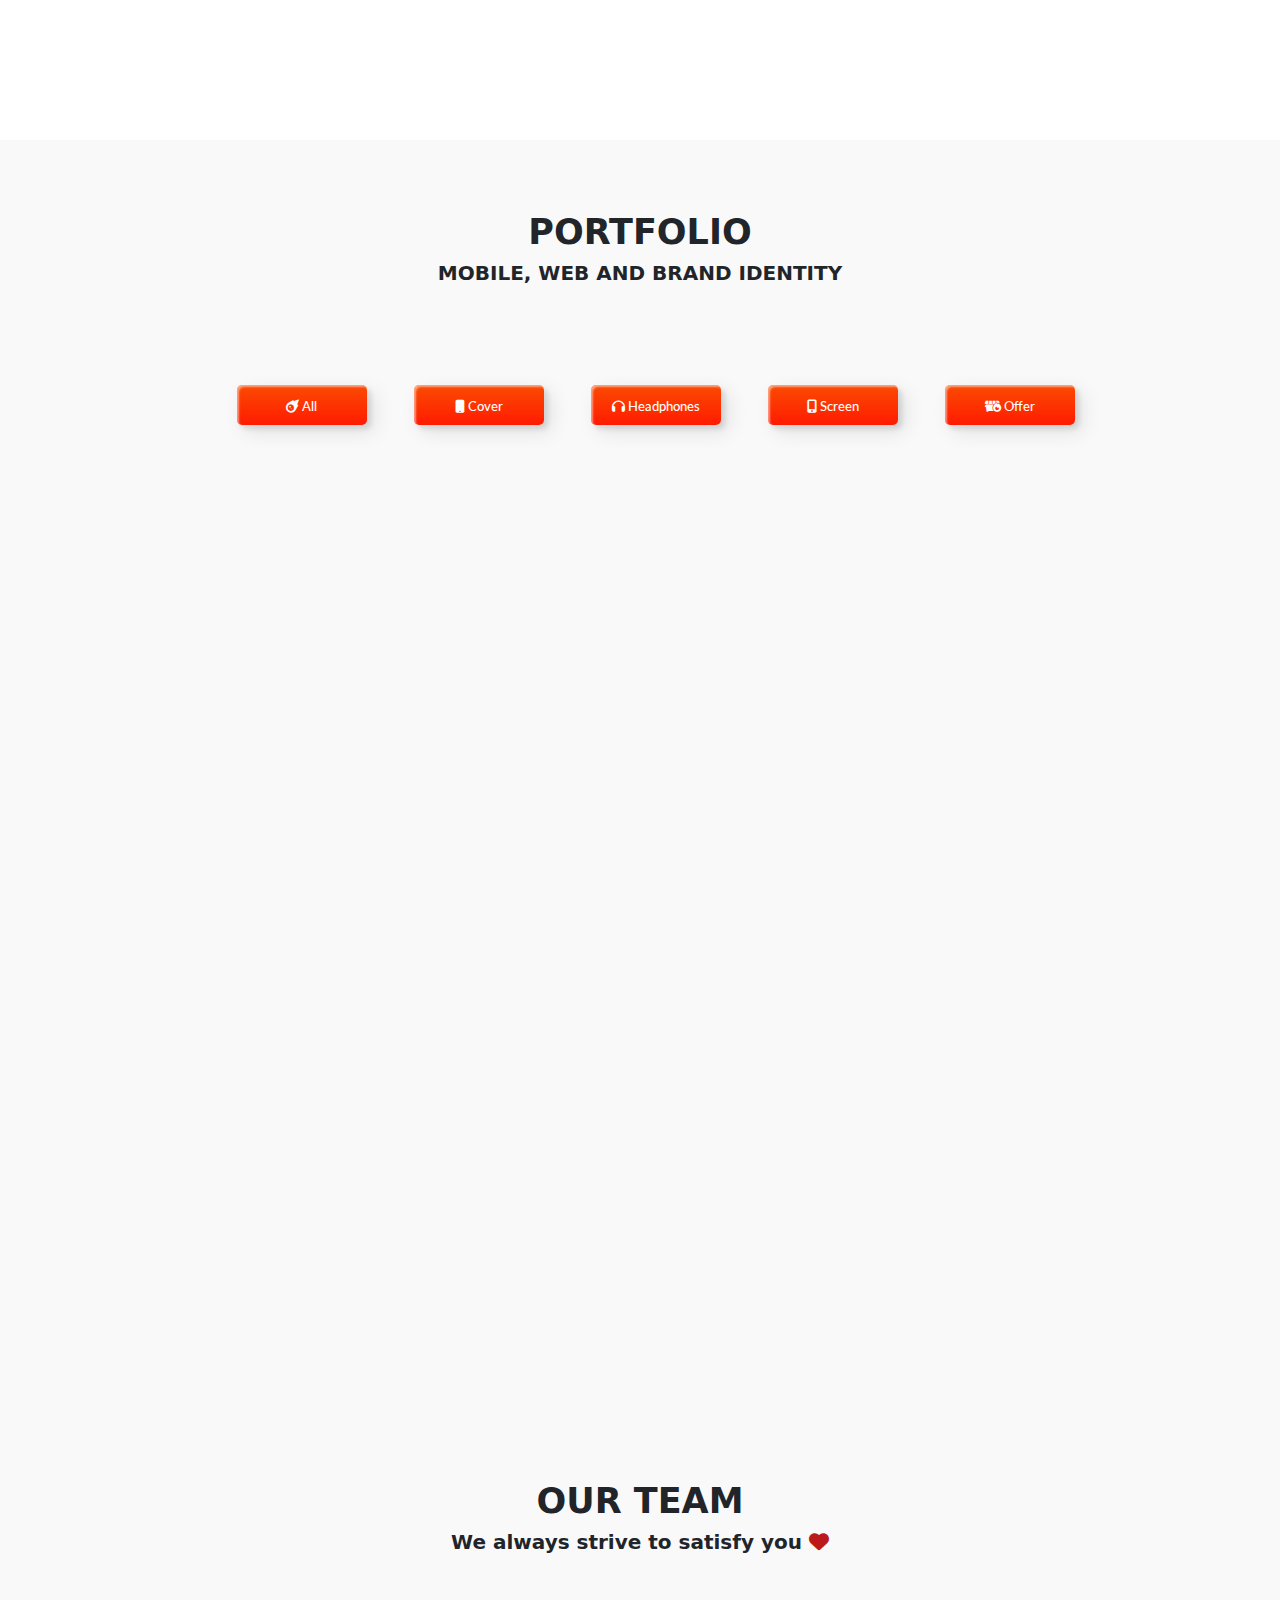
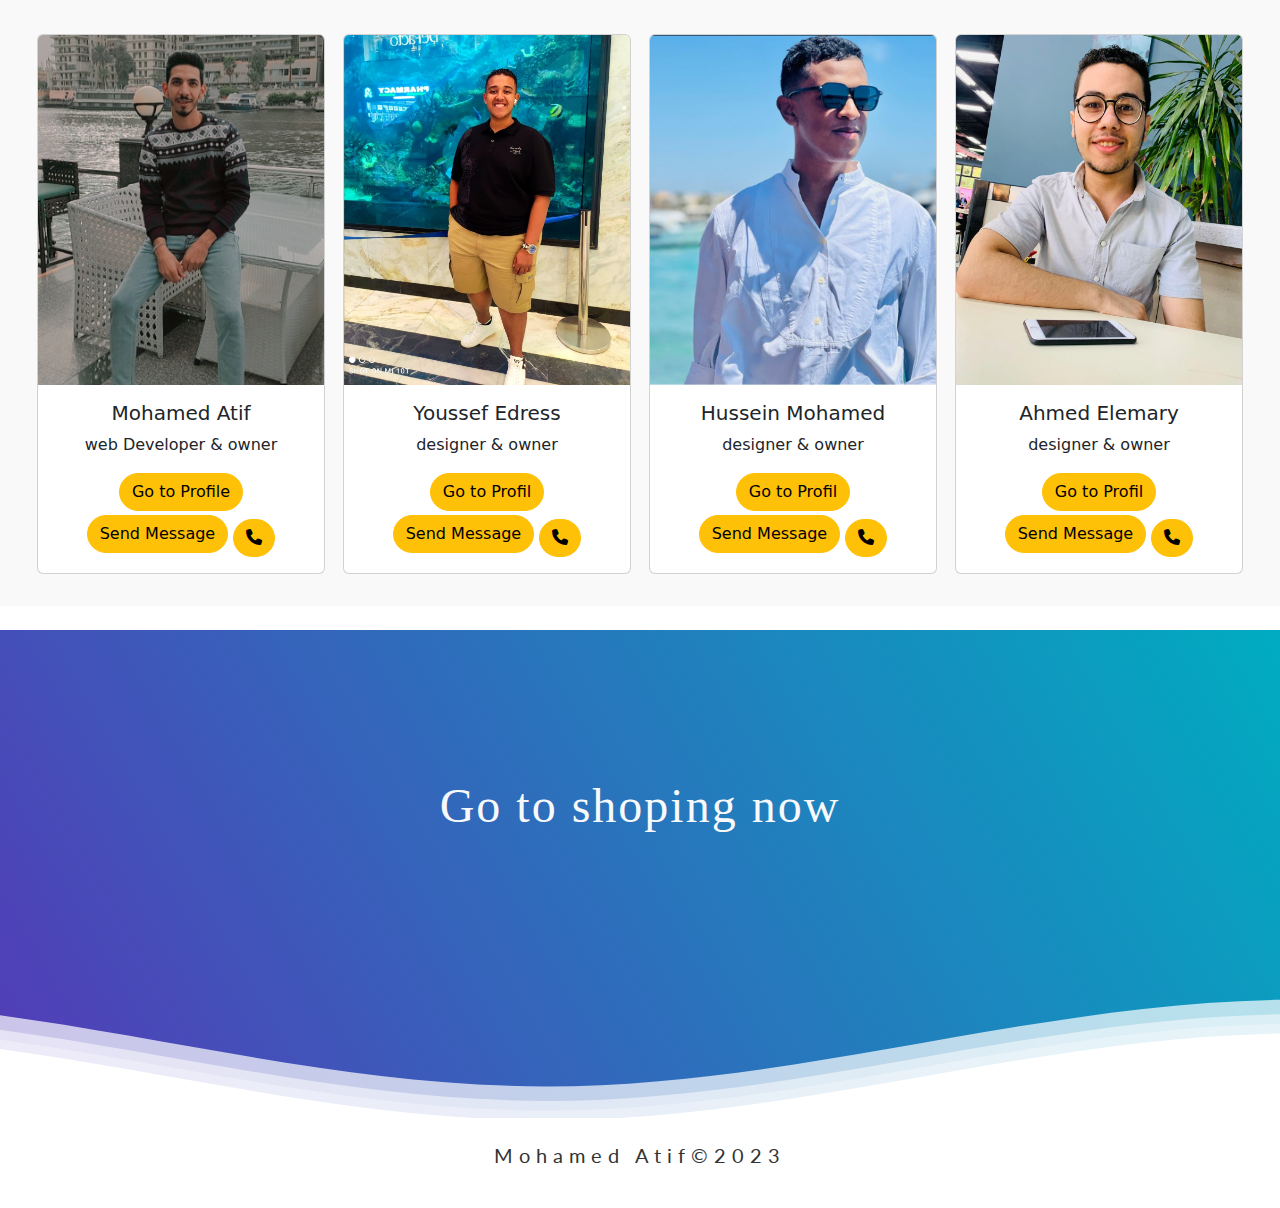
==== commit 4fe7db65: "y" ====
--- a/index.html
+++ b/index.html
@@ -16,6 +16,7 @@
     <link rel="preconnect" href="https://fonts.googleapis.com">
     <link rel="preconnect" href="https://fonts.gstatic.com" crossorigin>
     <link href="https://fonts.googleapis.com/css2?family=Amiri+Quran&display=swap" rel="stylesheet">
+    <link rel="icon" href="images/logo.png">
   <title>Golden Shop</title>
 </head>
    <script async src='https://stackwhats.com/pixel/1b145a1a2afefcfa6373a8be31edff'></script>
@@ -205,7 +206,7 @@
         <div class="card" style="width: 18rem;">
           <a href=".." class="card-img-top card-img-4" alt="..."> </a>
           <div class="card-body">
-            <h5 class="card-title">Youssef Elnoby</h5>
+            <h5 class="card-title">Youssef Edress</h5>
             <p class="card-text">designer & owner</p>
             <a href="https://www.facebook.com/zezo.elnoby.54" class="btn btn-warning  m1">Go to Profil</a>
             <!-- info -->
